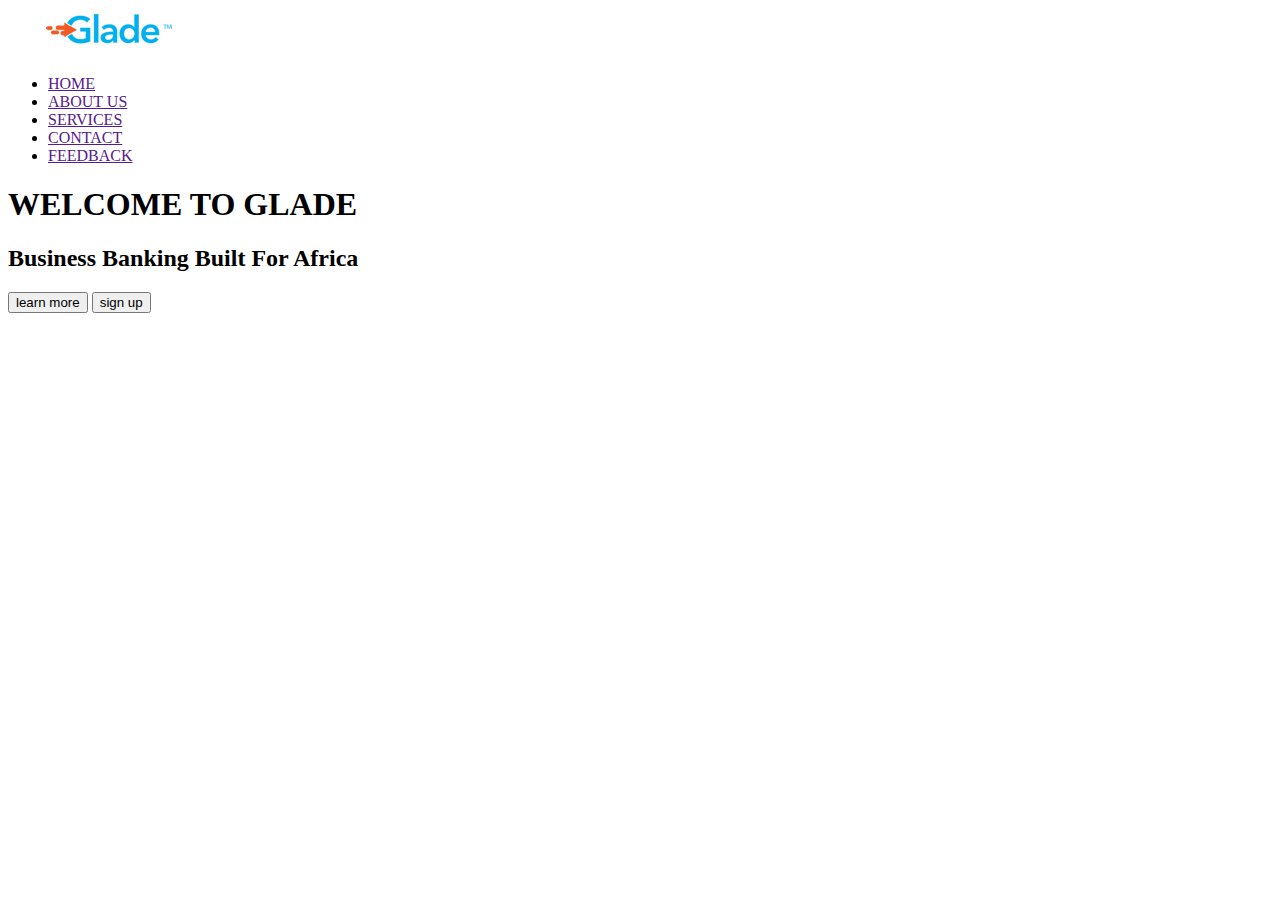
==== index.html @ f442bafc "Add files via upload" ====
<!DOCTYPE html>
<html lang="en">
<head>
  <meta charset="UTF-8">
  <meta http-equiv="X-UA-Compatible" content="IE=edge">
  <meta name="viewport" content="width=device-width, initial-scale=1.0">
  <title>custom website</title>
  <link rel="stylesheet" href="kenny.html/style.css">
</head>
<body>
  <div class="wrapper">
      <nav class="navbar">
        <img class="logo" src="images/glade logo.png">
        <ul>
          <li><a class="active" href="">HOME</a></li>
          <li><a href="">ABOUT US</a></li>
          <li><a href="">SERVICES</a></li>
          <li><a href="">CONTACT</a></li>
          <li><a href="">FEEDBACK</a></li>
        </ul>
      </nav>
      <div class="center">
        <h1>WELCOME TO GLADE</h1>
        <h2>Business Banking Built For Africa</h2>
        <div class="button">
          <button>learn more</button>
          <button class="btn">sign up</button>
        </div>
      </div>
  </div>
  
</body>
</html>
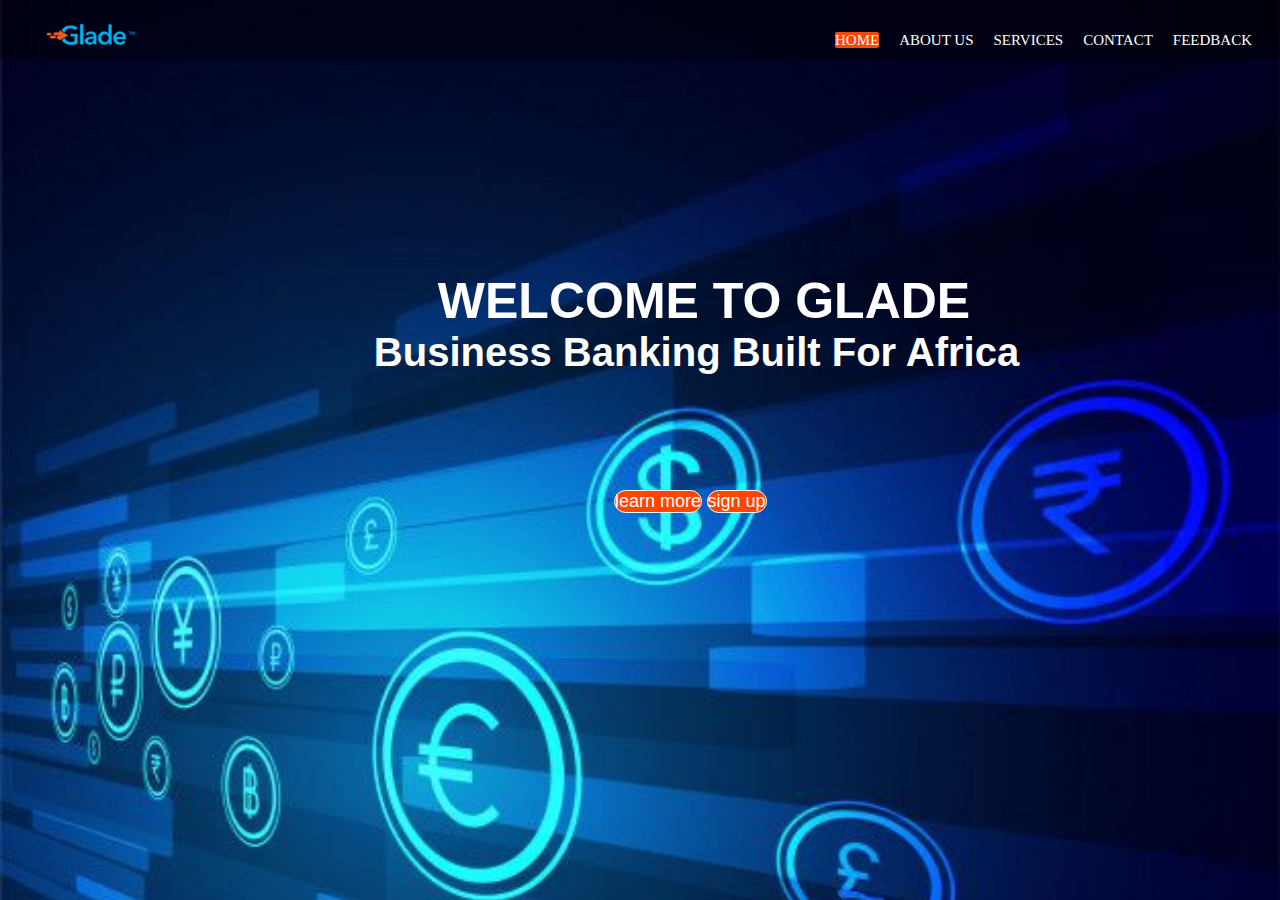
==== commit d482077d: "Update index.html" ====
--- a/index.html
+++ b/index.html
@@ -5,7 +5,7 @@
   <meta http-equiv="X-UA-Compatible" content="IE=edge">
   <meta name="viewport" content="width=device-width, initial-scale=1.0">
   <title>custom website</title>
-  <link rel="stylesheet" href="kenny.html/style.css">
+  <link rel="stylesheet" href="style.css">
 </head>
 <body>
   <div class="wrapper">
@@ -30,4 +30,4 @@
   </div>
   
 </body>
-</html>+</html>
--- a/style.css
+++ b/style.css
@@ -0,0 +1,82 @@
+*{
+    padding: 0;
+    margin: 0;
+}
+.wrapper{
+    background: url(../images/bbbank.jpg)no-repeat;
+    background-size: cover;
+    height: 100vh;
+}
+.navbar{
+    height: 60px;
+    width: 100%;
+    background:rgba(0,0,0,0.4);
+}
+.logo{
+    width: 140px;
+    height: auto;
+    padding: 20px 20px;
+}
+.navbar ul{
+    float: right;
+    margin-right: 20px;
+}
+.navbar ul li{
+    list-style: none;
+    margin: 0 8px;
+    display: inline-block;
+    line-height: 80px;
+}
+.navbar ul li a{
+    text-decoration: none;
+    color: #fff;
+    font-size: 15px;
+    padding:3px 10px
+    font-family: Georgia, 'Times New Roman', Times, serif;
+}
+.navbar ul li a.active,
+.navbar ul li a:hover{
+    background: orangered;
+    border-radius: 2px;
+}
+.wrapper .center{
+    position: absolute;
+    top: 50%;
+    left: 55%;
+    transform: translate(-50%, -50%);
+    font-family: sans-serif;
+    user-select: none;
+}
+.center h1{
+    color: #fff;
+    font-size: 50px;
+    width: 900px;
+    text-align: center
+}
+.center h2{
+    color: #fff;
+    font-size: 40px;
+    width: 885px;
+    margin-top: px;
+    text-align: center
+}
+.center .button{
+    margin: 35px 280px;
+    padding: 80px; 
+}
+.button button{
+    height: 50;
+    width: 150;
+    font-size: 18px;
+    color: #fff;
+    background: orangered;
+    border: 1px solid #fff; 
+    border-radius: 25px;
+    outline:none   
+}
+.buttons .btn{
+    margin-left: 25px;
+}
+.buttons button:hover{
+    background: #fff;
+}
